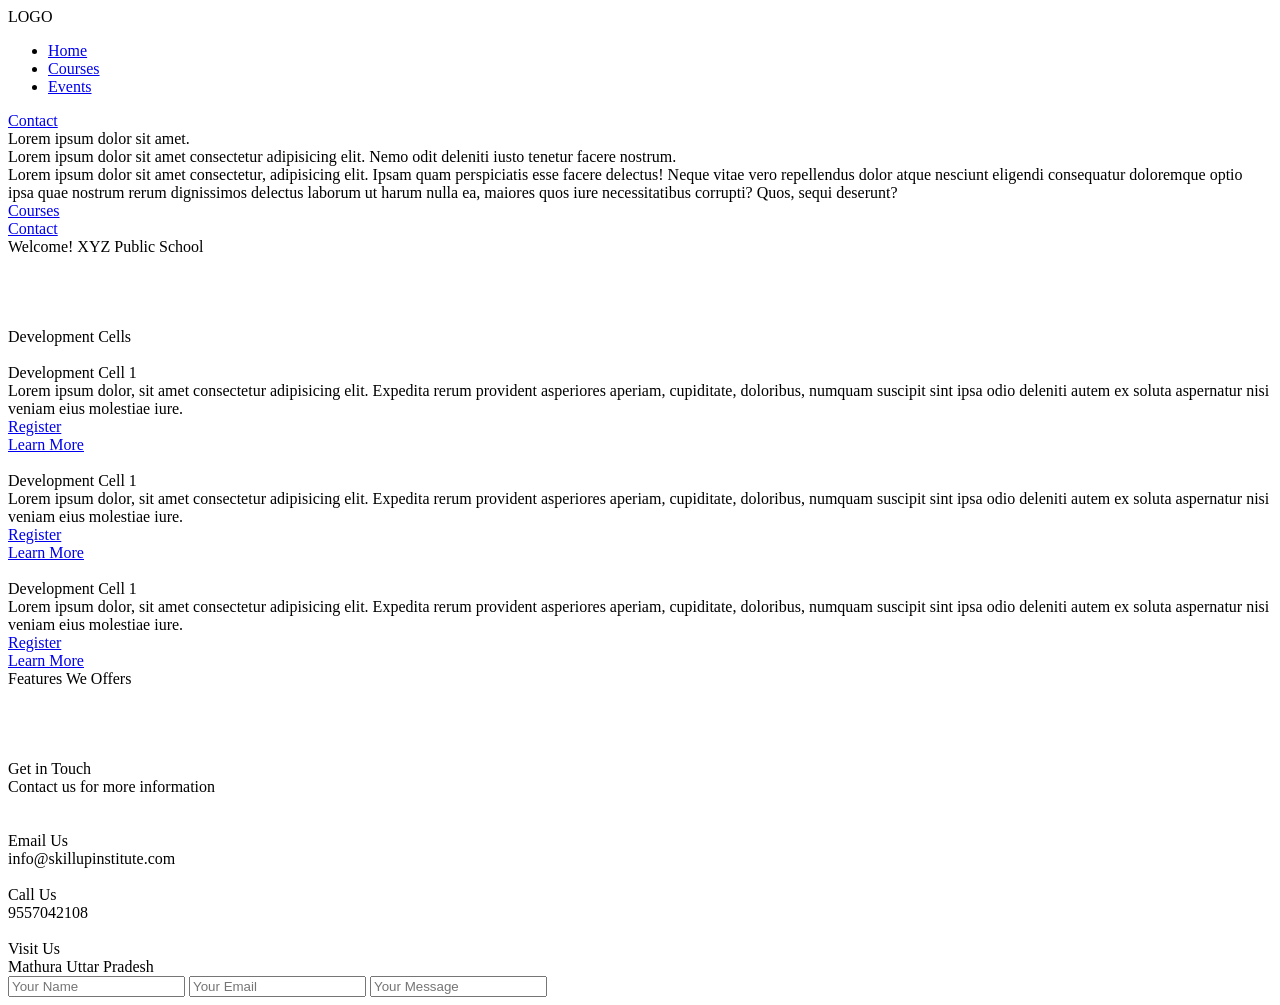
==== index.html @ f972e909 "link css" ====
<!DOCTYPE html>
<html lang="en">

<head>
    <meta charset="UTF-8">
    <meta name="viewport" content="width=device-width, initial-scale=1.0">
    <title>Development Cell Project</title>
    <link rel="stylesheet" href="style.css">
</head>

<body>
    <div class="container">

        <!-- NAVBAR -->
        <nav class="navbar">
            <div class="logo">LOGO</div>
            <div class="menu">
                <ul>
                    <li><a href="#">Home</a></li>
                    <li><a href="#">Courses</a></li>
                    <li><a href="#">Events</a></li>
                </ul>
            </div>
            <div class="contact-button"><a href="#">Contact</a></div>
        </nav>

        <!-- PROJECT-INTRODUCTION -->
        <section class="project-introduction">
            <div class="project-heading-1">Lorem ipsum dolor sit amet.</div>
            <div class="project-heading-2">Lorem ipsum dolor sit amet consectetur adipisicing elit. Nemo odit deleniti
                iusto tenetur facere nostrum.</div>
            <div class="project-description">Lorem ipsum dolor sit amet consectetur, adipisicing elit. Ipsam quam
                perspiciatis esse facere delectus! Neque vitae vero repellendus dolor atque nesciunt eligendi
                consequatur doloremque optio ipsa quae nostrum rerum dignissimos delectus laborum ut harum nulla ea,
                maiores quos iure necessitatibus corrupti? Quos, sequi deserunt?</div>
            <div class="project-buttons">
                <div class="view-courses"><a href="#">Courses</a></div>
                <div class="contact-button"><a href="#">Contact</a></div>
            </div>
        </section>

        <!-- INSTITUTION DASHBOARD -->
        <section class="institution-dashboard">
            <div class="dashboard-heading">Welcome! XYZ Public School</div>
            <div class="dashboard-content">
                <div class="dashboard-item"><a href="#"><img src="total students.png" alt=""></a></div>
                <div class="dashboard-item"><a href="#"><img src="events-logo.png" alt=""></a></div>
                <div class="dashboard-item"><a href="#"><img src="active courses.png" alt=""></a></div>
                <div class="dashboard-item"><a href="#"><img src="total mentor.png" alt=""></a></div>
            </div>
        </section>

        <!-- DEVELOPMENT CELL -->
        <section class="development-cell">
            <div class="cell-heading">Development Cells</div>
            <div class="cell">
                <div class="cell-content">
                    <div class="cell-image"><img src="hero_section_img.png" alt=""></div>
                    <div class="cell-name">Development Cell 1</div>
                    <div class="cell-description">Lorem ipsum dolor, sit amet consectetur adipisicing elit. Expedita
                        rerum
                        provident asperiores aperiam, cupiditate, doloribus, numquam suscipit sint ipsa odio deleniti
                        autem
                        ex soluta aspernatur nisi veniam eius molestiae iure.</div>
                    <div class="cell-button">
                        <div class="register-button"><a href="#">Register</a></div>
                        <div class="learn-more-button"><a href="#">Learn More</a></div>
                    </div>
                </div>

                <div class="cell-content">
                    <div class="cell-image"><img src="hero_section_img.png" alt=""></div>
                    <div class="cell-name">Development Cell 1</div>
                    <div class="cell-description">Lorem ipsum dolor, sit amet consectetur adipisicing elit. Expedita
                        rerum
                        provident asperiores aperiam, cupiditate, doloribus, numquam suscipit sint ipsa odio deleniti
                        autem
                        ex soluta aspernatur nisi veniam eius molestiae iure.</div>
                    <div class="cell-button">
                        <div class="register-button"><a href="#">Register</a></div>
                        <div class="learn-more-button"><a href="#">Learn More</a></div>
                    </div>
                </div>

                <div class="cell-content">
                    <div class="cell-image"><img src="hero_section_img.png" alt=""></div>
                    <div class="cell-name">Development Cell 1</div>
                    <div class="cell-description">Lorem ipsum dolor, sit amet consectetur adipisicing elit. Expedita
                        rerum
                        provident asperiores aperiam, cupiditate, doloribus, numquam suscipit sint ipsa odio deleniti
                        autem
                        ex soluta aspernatur nisi veniam eius molestiae iure.</div>
                    <div class="cell-button">
                        <div class="register-button"><a href="#">Register</a></div>
                        <div class="learn-more-button"><a href="#">Learn More</a></div>
                    </div>
                </div>
            </div>
        </section>

        <!-- FEATURES WE OFFERED -->
        <section class="feature-offered">
            <div class="feature-heading">Features We Offers</div>
            <div class="features">
                <div class="feature-content"><img src="total students.png" alt=""></div>
                <div class="feature-content"><img src="events-logo.png" alt=""></div>
                <div class="feature-content"><img src="total mentor.png" alt=""></div>
                <div class="feature-content"><img src="active courses.png" alt=""></div>
            </div>
        </section>

        <!-- CONTACT -->
        <section class="contact-us">
            <div class="contact-heading">Get in Touch</div>
            <div class="contact-subheading">Contact us for more information</div>
            <div class="contact-content">
                <div class="contact-image"><img src="contact-image.png" alt=""></div>
                <div class="contact-info">
                    <div class="contact-list">
                        <div class="contact-list-image"><img src="email-logo.png" alt=""></div>
                        <div class="contact-list-items">
                            <div class="item1">Email Us</div>
                            <div class="item2">info@skillupinstitute.com</div>
                        </div>
                    </div>

                    <div class="contact-list">
                        <div class="contact-list-image"><img src="phone-logo.png" alt=""></div>
                        <div class="contact-list-items">
                            <div class="item1">Call Us</div>
                            <div class="item2">9557042108</div>
                        </div>
                    </div>

                    <div class="contact-list">
                        <div class="contact-list-image"><img src="location-logo.png" alt=""></div>
                        <div class="contact-list-items">
                            <div class="item1">Visit Us</div>
                            <div class="item2">Mathura Uttar Pradesh</div>
                        </div>
                    </div>

                    <div class="contact-form">
                        <input class="form" type="text" name="Name" id="name" placeholder="Your Name">
                        <input class="form" type="email" name="email" id="email" placeholder="Your Email">
                        <input class="form" type="textbox" name="textbox" id="textbox" placeholder="Your Message">
                    </div>
                </div>
            </div>
        </section>
    </div>
</body>

</html>
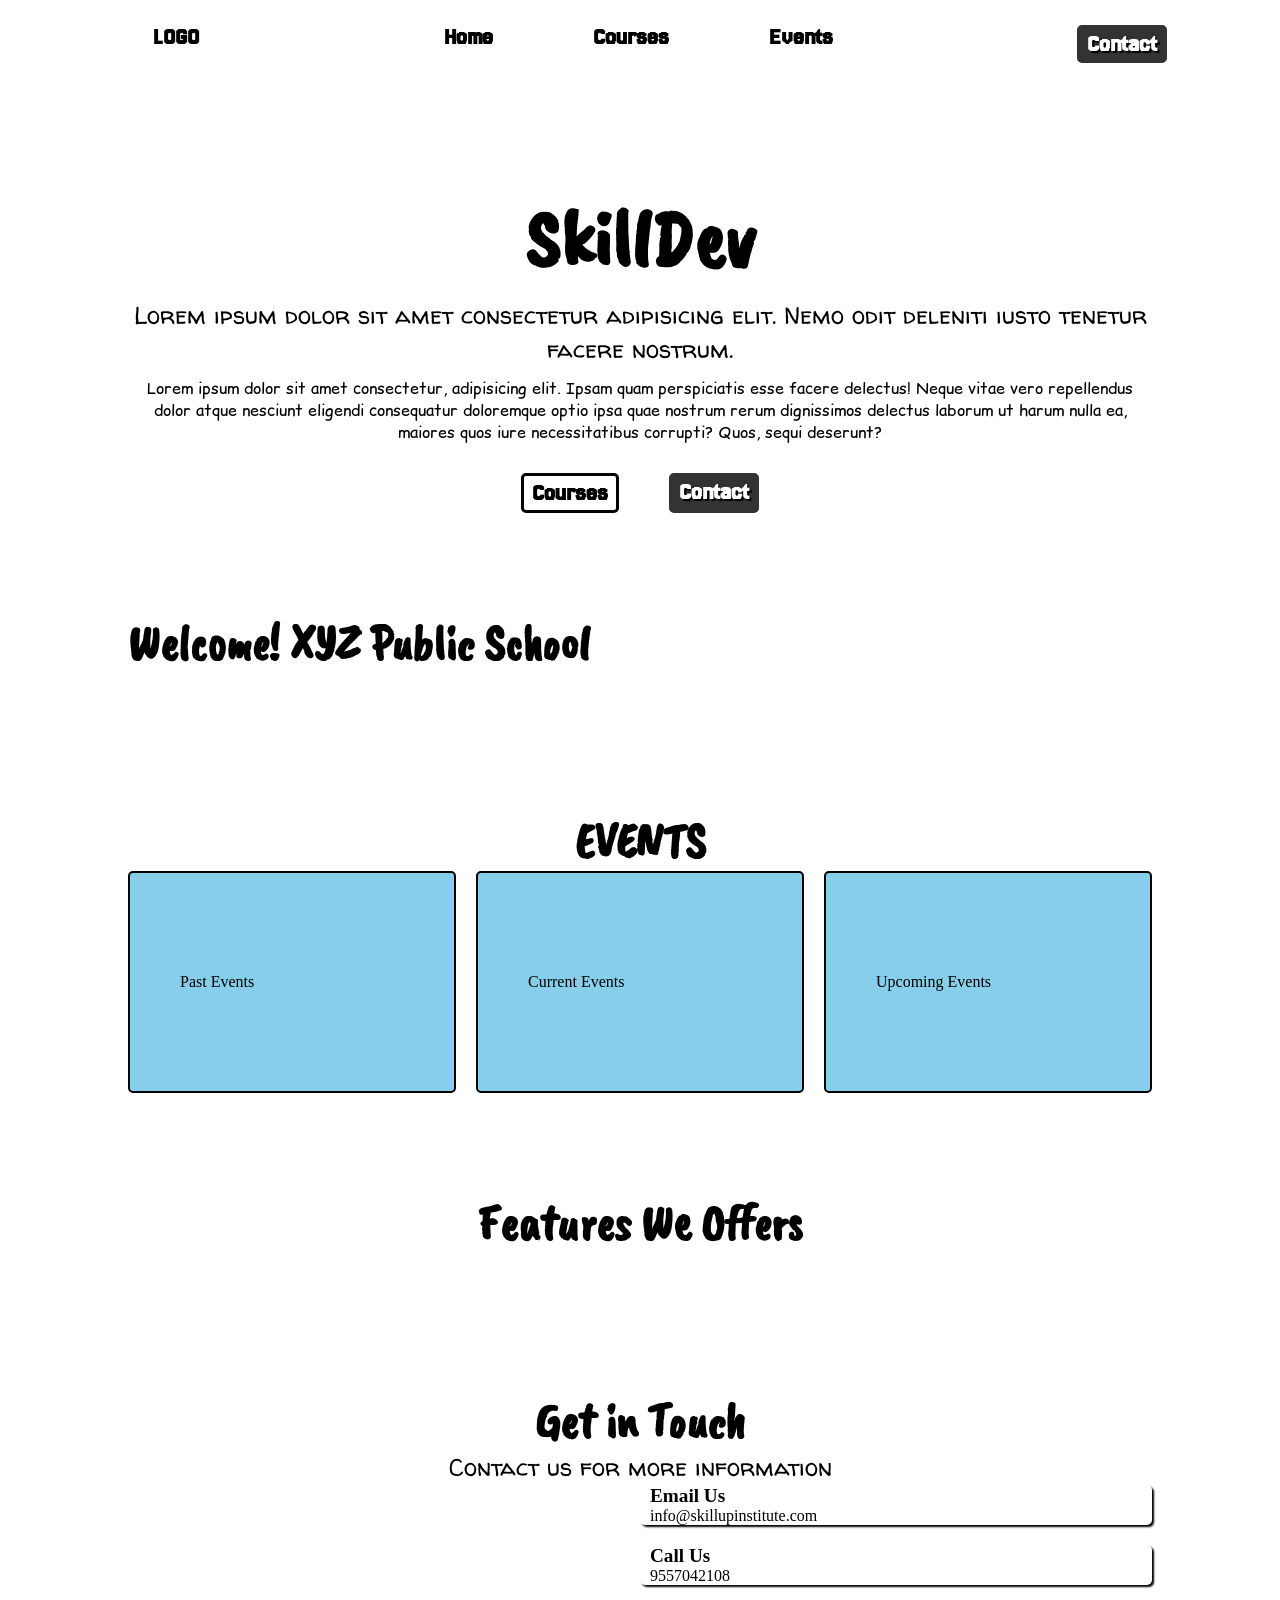
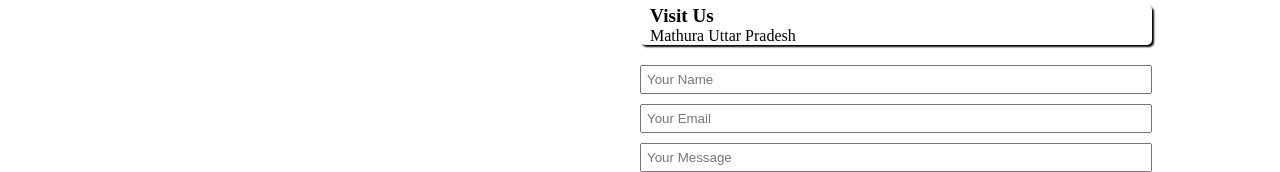
==== commit 5a4f0f86: "add some graphics" ====
--- a/index.html
+++ b/index.html
@@ -16,17 +16,17 @@
             <div class="logo">LOGO</div>
             <div class="menu">
                 <ul>
-                    <li><a href="#">Home</a></li>
-                    <li><a href="#">Courses</a></li>
-                    <li><a href="#">Events</a></li>
+                    <li><a href="#home">Home</a></li>
+                    <li><a href="#courses">Courses</a></li>
+                    <li><a href="#events">Events</a></li>
                 </ul>
             </div>
-            <div class="contact-button"><a href="#">Contact</a></div>
+            <div class="contact-button"><a href="#contact">Contact</a></div>
         </nav>
 
         <!-- PROJECT-INTRODUCTION -->
-        <section class="project-introduction">
-            <div class="project-heading-1">Lorem ipsum dolor sit amet.</div>
+        <section id="home" class="project-introduction">
+            <div class="project-heading-1">SkillDev</div>
             <div class="project-heading-2">Lorem ipsum dolor sit amet consectetur adipisicing elit. Nemo odit deleniti
                 iusto tenetur facere nostrum.</div>
             <div class="project-description">Lorem ipsum dolor sit amet consectetur, adipisicing elit. Ipsam quam
@@ -34,8 +34,8 @@
                 consequatur doloremque optio ipsa quae nostrum rerum dignissimos delectus laborum ut harum nulla ea,
                 maiores quos iure necessitatibus corrupti? Quos, sequi deserunt?</div>
             <div class="project-buttons">
-                <div class="view-courses"><a href="#">Courses</a></div>
-                <div class="contact-button"><a href="#">Contact</a></div>
+                <div class="view-courses"><a href="#courses">Courses</a></div>
+                <div class="contact-button"><a href="#contact">Contact</a></div>
             </div>
         </section>
 
@@ -45,13 +45,13 @@
             <div class="dashboard-content">
                 <div class="dashboard-item"><a href="#"><img src="total students.png" alt=""></a></div>
                 <div class="dashboard-item"><a href="#"><img src="events-logo.png" alt=""></a></div>
-                <div class="dashboard-item"><a href="#"><img src="active courses.png" alt=""></a></div>
+                <div class="dashboard-item active-courses"><img src="active courses.png" alt=""></div>
                 <div class="dashboard-item"><a href="#"><img src="total mentor.png" alt=""></a></div>
             </div>
         </section>
 
         <!-- DEVELOPMENT CELL -->
-        <section class="development-cell">
+        <section id="courses" class="development-cell">
             <div class="cell-heading">Development Cells</div>
             <div class="cell">
                 <div class="cell-content">
@@ -98,6 +98,16 @@
             </div>
         </section>
 
+        <!-- EVENTS -->
+        <section class="events-information">
+            <div class="events-heading">EVENTS</div>
+            <div class="event-grid">
+                <div class="event-info">Past Events</div>
+                <div class="event-info">Current Events</div>
+                <div class="event-info">Upcoming Events</div>
+            </div>
+        </section>
+
         <!-- FEATURES WE OFFERED -->
         <section class="feature-offered">
             <div class="feature-heading">Features We Offers</div>
@@ -110,7 +120,7 @@
         </section>
 
         <!-- CONTACT -->
-        <section class="contact-us">
+        <section id="contact" class="contact-us">
             <div class="contact-heading">Get in Touch</div>
             <div class="contact-subheading">Contact us for more information</div>
             <div class="contact-content">
--- a/style.css
+++ b/style.css
@@ -0,0 +1,430 @@
+@import url('https://fonts.googleapis.com/css2?family=Caveat+Brush&family=Comic+Relief:wght@400;700&family=Jersey+25&family=Walter+Turncoat&display=swap');
+
+* {
+    margin: 0;
+    padding: 0;
+    box-sizing: border-box;
+    overflow: wrap;
+    scroll-behavior: smooth;
+}
+
+.container {
+    display: flex;
+    flex-direction: column;
+    gap: 100px;
+    width: 80vw;
+    margin: auto;
+}
+
+/* NAVBAR */
+.navbar {
+    font-family: "Jersey 25", sans-serif;
+    font-weight: bolder;
+    font-style: normal;
+    font-size: 1.5em;
+    width: 100%;
+    padding: 5px;
+    display: flex;
+    justify-content: space-between;
+    margin: 20px;
+}
+
+.navbar a {
+    color: black;
+    text-decoration: none;
+}
+
+.menu ul {
+    display: flex;
+    gap: 100px;
+}
+
+.menu ul li {
+    list-style: none;
+    transition: all 0.3s ease-in;
+}
+
+.menu ul li:hover {
+    transform: scale(1.1);
+}
+
+.contact-button {
+    border: 2px solid #333332;
+    background-color: #333332;
+    padding: 5px 8px;
+    border-radius: 5px;
+    transition: all 0.3s ease-in;
+}
+
+.contact-button:hover {
+    transform: scale(0.9);
+}
+
+.contact-button a {
+    color: white;
+    text-shadow: 2px 2px 1px black;
+}
+
+/* PROJECT-INTRODUCTION */
+.project-introduction {
+    background-image: url("hero-section-logo.jpg");
+    background-position: center;
+    background-repeat: no-repeat;
+    display: flex;
+    width: 100%;
+    height: 100%;
+    flex-direction: column;
+    justify-content: center;
+    align-items: center;
+    gap: 10px;
+}
+
+.project-heading-1 {
+    font-family: "Caveat Brush", cursive;
+    font-weight: bolder;
+    font-style: normal;
+    font-size: 5em;
+    text-align: center;
+}
+
+.project-heading-2 {
+    font-family: "Walter Turncoat", cursive;
+    font-weight: 400;
+    font-style: normal;
+    font-size: 1.5em;
+    text-align: center;
+}
+
+.project-description {
+    font-family: "Comic Relief", system-ui;
+    font-weight: 400;
+    font-style: normal;
+    text-align: center;
+}
+
+.project-buttons {
+    font-family: "Jersey 25", sans-serif;
+    font-weight: bolder;
+    font-style: normal;
+    font-size: 1.5em;
+    display: flex;
+    gap: 50px;
+    margin-top: 20px;
+}
+
+.project-buttons a {
+    text-decoration: none;
+}
+
+.view-courses {
+    border: 3px solid black;
+    padding: 5px 8px;
+    border-radius: 5px;
+    transition: all 0.3s ease-in;
+}
+
+.view-courses a {
+    color: black;
+    background-color: white;
+
+}
+
+.view-courses:hover {
+    transform: scale(0.9);
+}
+
+/* INSTITUTION-DASHBOARD */
+.institution-dashboard {
+    width: 100%;
+    height: 100%;
+    display: flex;
+    justify-content: center;
+    flex-direction: column;
+    gap: 20px;
+}
+
+.dashboard-heading {
+    font-family: "Caveat Brush", cursive;
+    font-weight: bolder;
+    font-style: normal;
+    font-size: 3em;
+}
+
+.dashboard-content {
+    display: grid;
+    grid-template-columns: repeat(4, 1fr);
+    text-align: center;
+    justify-content: space-around;
+}
+
+.dashboard-item img {
+    width: 200px;
+    transition: all 0.3s ease-in;
+}
+
+.dashboard-item img:hover {
+    transform: scale(1.1);
+}
+
+
+
+/* DEVELOPMENT CELL */
+.development-cell {
+    width: 100%;
+    height: 100%;
+    display: flex;
+    display: none;
+    flex-direction: column;
+    gap: 20px;
+    justify-content: center;
+}
+
+.active-course img:hover {
+    .development-cell {
+        display: flex;
+    }
+}
+
+.cell-heading {
+    font-family: "Caveat Brush", cursive;
+    font-weight: bolder;
+    font-style: normal;
+    font-size: 3em;
+    text-align: center;
+}
+
+.cell {
+    display: grid;
+    grid-template-columns: repeat(3, 1fr);
+    place-items: center;
+    gap: 10px;
+
+}
+
+.cell-content {
+    display: flex;
+    flex-direction: column;
+    text-align: center;
+    width: 300px;
+    height: 500px;
+    box-shadow: 2px 2px 1px black;
+    border-radius: 5px;
+    gap: 15px;
+}
+
+.cell-image {
+    width: 300px;
+    overflow: hidden;
+}
+
+.cell-image img {
+    width: 100%;
+    transition: all 0.3s ease;
+}
+
+.cell-image img:hover {
+    transform: scale(1.1);
+}
+
+.cell-name {
+    font-family: "Jersey 25", sans-serif;
+    font-weight: bolder;
+    font-style: normal;
+    font-size: 1.5em;
+    transition: all 0.3s ease-in;
+}
+
+.cell-name:hover {
+    transform: scale(1.1);
+}
+
+.cell-description {
+    font-family: "Comic Relief", system-ui;
+    font-weight: 400;
+    font-style: normal;
+    text-align: justify;
+    padding: 10px;
+}
+
+.cell-button {
+    justify-content: center;
+    font-family: "Jersey 25", sans-serif;
+    font-weight: bolder;
+    font-style: normal;
+    font-size: 1.2em;
+    display: flex;
+    gap: 50px;
+}
+
+.register-button {
+    border: 3px solid black;
+    padding: 5px 8px;
+    border-radius: 5px;
+    transition: all 0.3s ease-in;
+}
+
+.register-button:hover {
+    transform: scale(0.9);
+}
+
+.cell-button a {
+    text-decoration: none;
+    color: black;
+}
+
+.learn-more-button {
+    border: 2px solid #333332;
+    background-color: #333332;
+    padding: 5px 8px;
+    border-radius: 5px;
+    transition: all 0.3s ease-in;
+}
+
+.learn-more-button:hover {
+    transform: scale(0.9);
+}
+
+.learn-more-button a {
+    color: white;
+    text-shadow: 2px 2px 1px black;
+}
+
+/* EVENTS SECTION */
+.events-information {
+    display: flex;
+    flex-direction: column;
+    justify-content: center;
+}
+
+.events-heading {
+    font-family: "Caveat Brush", cursive;
+    font-weight: bolder;
+    font-style: normal;
+    font-size: 3em;
+    text-align: center;
+}
+
+.event-grid {
+    display: grid;
+    grid-template-columns: repeat(3, 1fr);
+    justify-content: space-around;
+    align-items: center;
+    gap: 20px;
+}
+
+.event-info {
+    border: 2px solid black;
+    border-radius: 5px;
+    background-color: skyblue;
+    padding: 100px 50px;
+
+}
+
+/* FEATURED OFFERED */
+.feature-offered {
+    width: 100%;
+    height: 100%;
+    display: flex;
+    justify-content: center;
+    flex-direction: column;
+    gap: 20px;
+}
+
+.features {
+    display: grid;
+    grid-template-columns: repeat(4, 1fr);
+    text-align: center;
+    justify-content: space-around;
+}
+
+.feature-heading {
+    font-family: "Caveat Brush", cursive;
+    font-weight: bolder;
+    font-style: normal;
+    font-size: 3em;
+    text-align: center;
+
+}
+
+.feature-content img {
+    width: 200px;
+    transition: all 0.3s ease-in;
+}
+
+.feature-content img:hover {
+    transform: scale(1.1);
+}
+
+/* CONTACT */
+.contact-us {
+    display: flex;
+    flex-direction: column;
+    width: 100%;
+    height: 100%;
+    justify-content: center;
+    align-items: center;
+}
+
+.contact-heading {
+    font-family: "Caveat Brush", cursive;
+    font-weight: bolder;
+    font-style: normal;
+    font-size: 3em;
+    text-align: center;
+}
+
+.contact-subheading {
+    font-family: "Walter Turncoat", cursive;
+    font-weight: 400;
+    font-style: normal;
+    font-size: 1.5em;
+    text-align: center;
+}
+
+.contact-content {
+    display: grid;
+    width: 100%;
+    grid-template-columns: repeat(2, 1fr);
+}
+
+.contact-info {
+    display: flex;
+    flex-direction: column;
+    gap: 20px;
+}
+
+.contact-image img {
+    width: 100%;
+}
+
+.contact-list {
+    display: flex;
+    align-items: center;
+    gap: 10px;
+    border-radius: 5px;
+    box-shadow: 2px 2px 2px black;
+    transition: all 0.3s ease-in;
+}
+
+.contact-list:hover {
+    transform: scale(1.1);
+}
+
+.contact-list-image img {
+    width: 50px;
+}
+
+.item1 {
+    font-size: 1.2em;
+    font-weight: bold;
+}
+
+.contact-form {
+    display: flex;
+    flex-direction: column;
+    gap: 10px;
+}
+
+.form {
+    padding: 5px;
+}
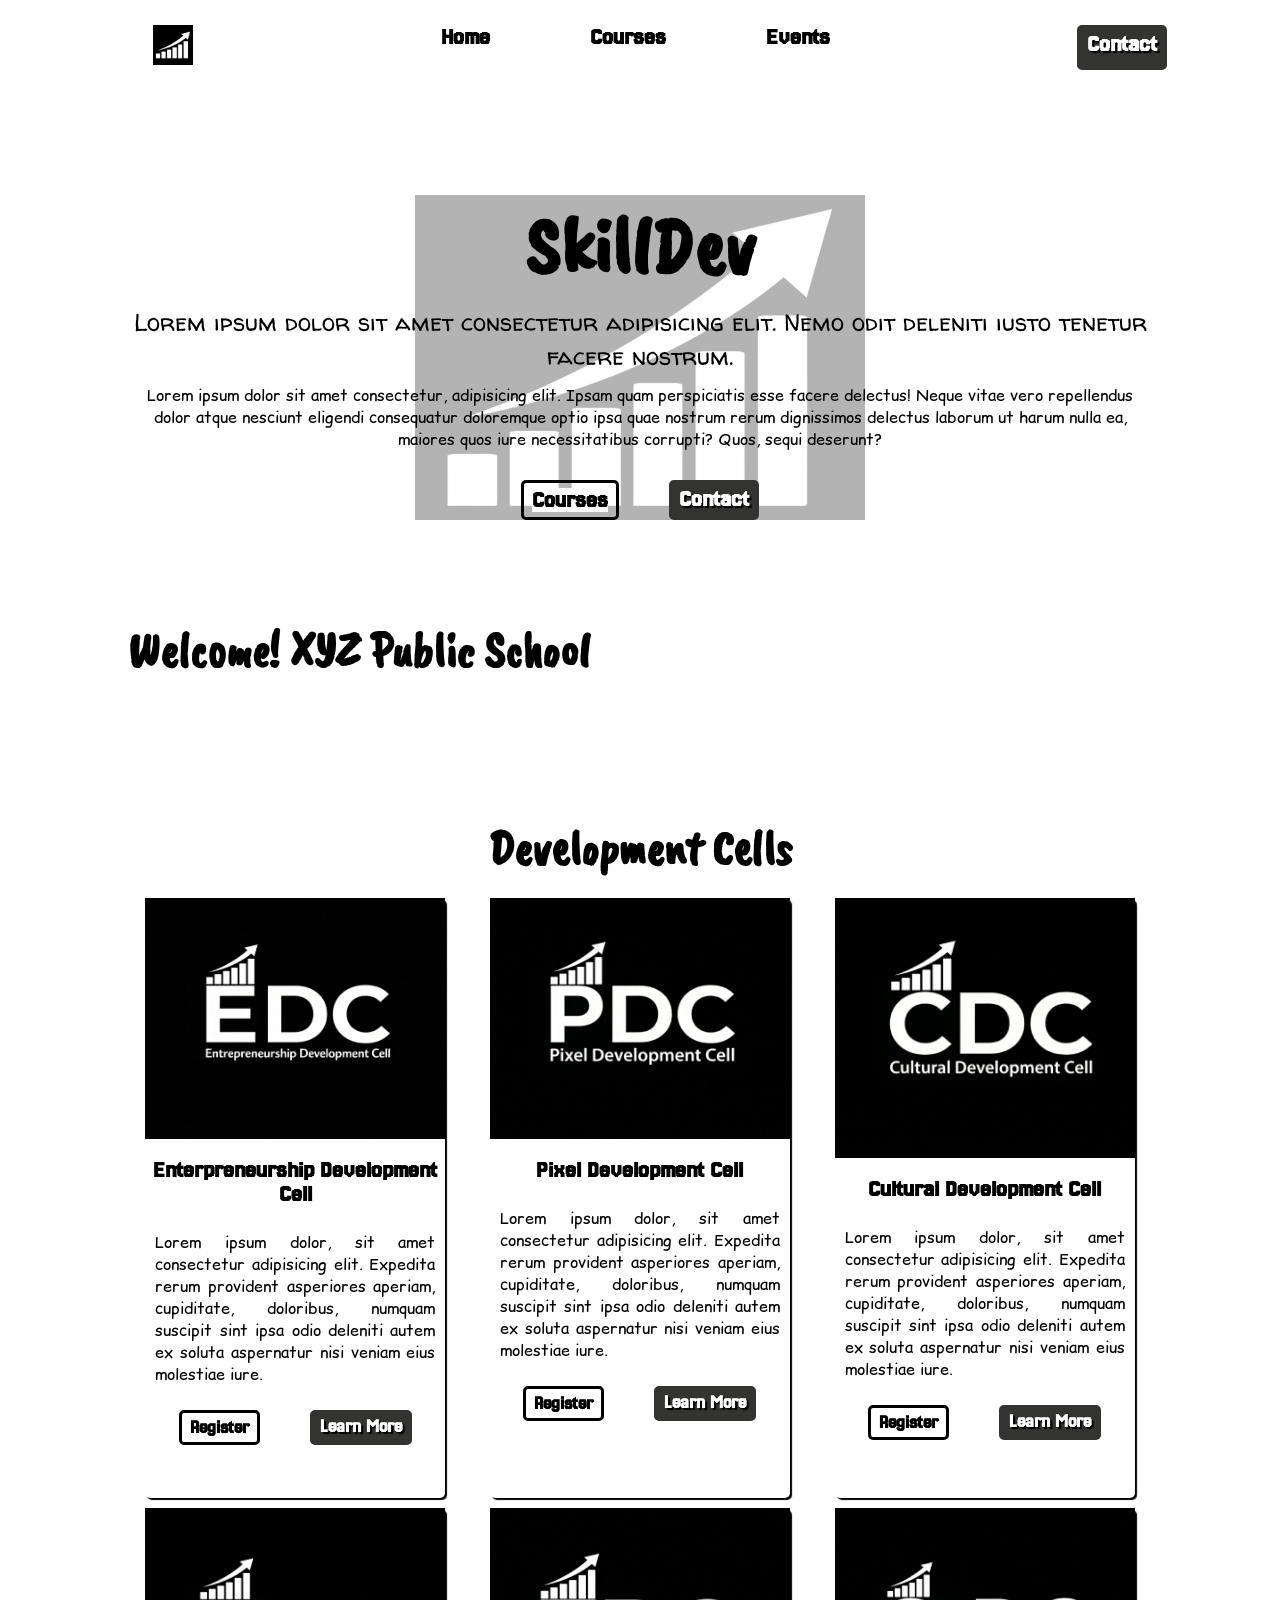
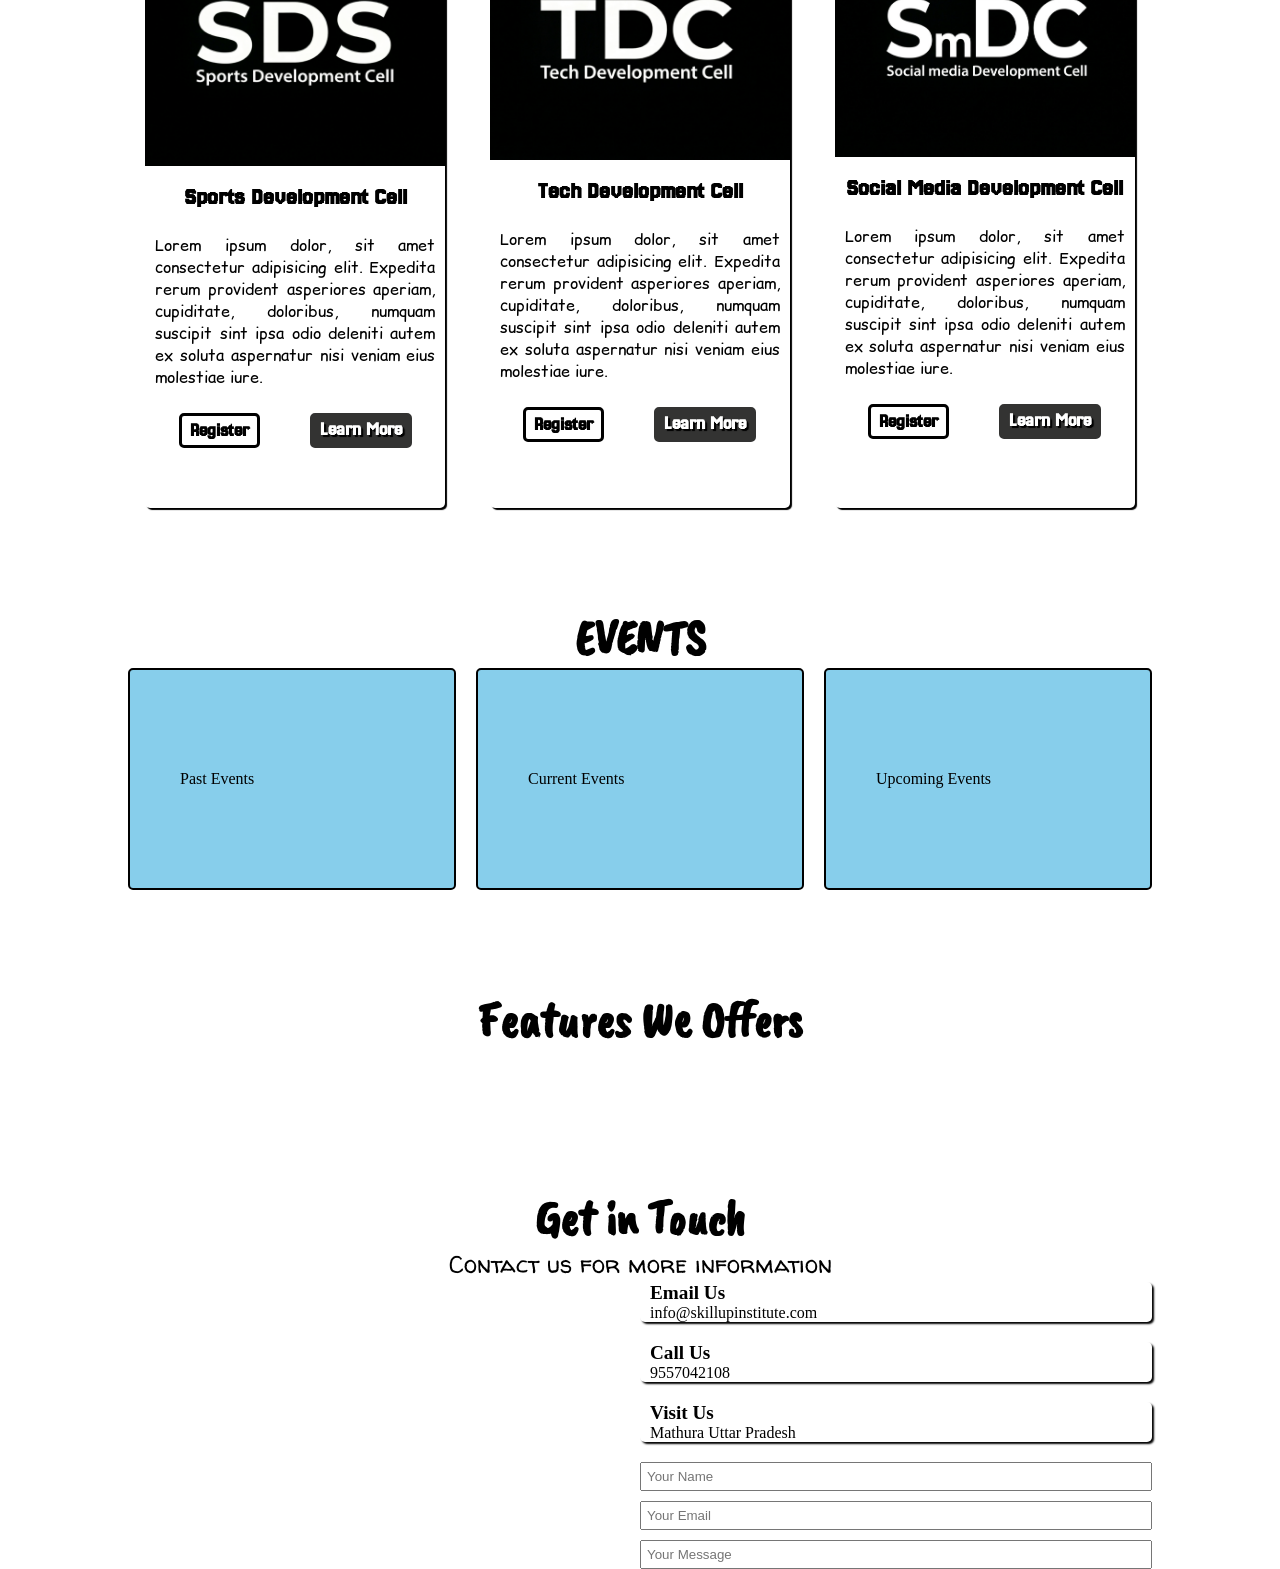
==== commit 3d1da09a: "make logo change" ====
--- a/index.html
+++ b/index.html
@@ -13,7 +13,8 @@
 
         <!-- NAVBAR -->
         <nav class="navbar">
-            <div class="logo">LOGO</div>
+            <div class="logo"><img src="LOGO.jpg.jpeg" alt="">
+            </div>
             <div class="menu">
                 <ul>
                     <li><a href="#home">Home</a></li>
@@ -44,8 +45,9 @@
             <div class="dashboard-heading">Welcome! XYZ Public School</div>
             <div class="dashboard-content">
                 <div class="dashboard-item"><a href="#"><img src="total students.png" alt=""></a></div>
-                <div class="dashboard-item"><a href="#"><img src="events-logo.png" alt=""></a></div>
-                <div class="dashboard-item active-courses"><img src="active courses.png" alt=""></div>
+                <div class="dashboard-item"><a href="#events"><img src="events-logo.png" alt=""></a></div>
+                <div class="dashboard-item active-courses"><a href="#courses"><img src="active courses.png" alt=""></a>
+                </div>
                 <div class="dashboard-item"><a href="#"><img src="total mentor.png" alt=""></a></div>
             </div>
         </section>
@@ -55,36 +57,78 @@
             <div class="cell-heading">Development Cells</div>
             <div class="cell">
                 <div class="cell-content">
-                    <div class="cell-image"><img src="hero_section_img.png" alt=""></div>
-                    <div class="cell-name">Development Cell 1</div>
-                    <div class="cell-description">Lorem ipsum dolor, sit amet consectetur adipisicing elit. Expedita
-                        rerum
-                        provident asperiores aperiam, cupiditate, doloribus, numquam suscipit sint ipsa odio deleniti
-                        autem
-                        ex soluta aspernatur nisi veniam eius molestiae iure.</div>
-                    <div class="cell-button">
-                        <div class="register-button"><a href="#">Register</a></div>
-                        <div class="learn-more-button"><a href="#">Learn More</a></div>
-                    </div>
-                </div>
-
-                <div class="cell-content">
-                    <div class="cell-image"><img src="hero_section_img.png" alt=""></div>
-                    <div class="cell-name">Development Cell 1</div>
-                    <div class="cell-description">Lorem ipsum dolor, sit amet consectetur adipisicing elit. Expedita
-                        rerum
-                        provident asperiores aperiam, cupiditate, doloribus, numquam suscipit sint ipsa odio deleniti
-                        autem
-                        ex soluta aspernatur nisi veniam eius molestiae iure.</div>
-                    <div class="cell-button">
-                        <div class="register-button"><a href="#">Register</a></div>
-                        <div class="learn-more-button"><a href="#">Learn More</a></div>
-                    </div>
-                </div>
-
-                <div class="cell-content">
-                    <div class="cell-image"><img src="hero_section_img.png" alt=""></div>
-                    <div class="cell-name">Development Cell 1</div>
+                    <div class="cell-image"><img src="Enterpreneurship DC.jpg.jpeg" alt=""></div>
+                    <div class="cell-name">Enterpreneurship Development Cell</div>
+                    <div class="cell-description">Lorem ipsum dolor, sit amet consectetur adipisicing elit. Expedita
+                        rerum
+                        provident asperiores aperiam, cupiditate, doloribus, numquam suscipit sint ipsa odio deleniti
+                        autem
+                        ex soluta aspernatur nisi veniam eius molestiae iure.</div>
+                    <div class="cell-button">
+                        <div class="register-button"><a href="#">Register</a></div>
+                        <div class="learn-more-button"><a href="#">Learn More</a></div>
+                    </div>
+                </div>
+
+                <div class="cell-content">
+                    <div class="cell-image"><img src="PixelDC.jpg.jpeg" alt=""></div>
+                    <div class="cell-name">Pixel Development Cell</div>
+                    <div class="cell-description">Lorem ipsum dolor, sit amet consectetur adipisicing elit. Expedita
+                        rerum
+                        provident asperiores aperiam, cupiditate, doloribus, numquam suscipit sint ipsa odio deleniti
+                        autem
+                        ex soluta aspernatur nisi veniam eius molestiae iure.</div>
+                    <div class="cell-button">
+                        <div class="register-button"><a href="#">Register</a></div>
+                        <div class="learn-more-button"><a href="#">Learn More</a></div>
+                    </div>
+                </div>
+
+                <div class="cell-content">
+                    <div class="cell-image"><img src="Cultural DC.jpg.jpeg" alt=""></div>
+                    <div class="cell-name">Cultural Development Cell</div>
+                    <div class="cell-description">Lorem ipsum dolor, sit amet consectetur adipisicing elit. Expedita
+                        rerum
+                        provident asperiores aperiam, cupiditate, doloribus, numquam suscipit sint ipsa odio deleniti
+                        autem
+                        ex soluta aspernatur nisi veniam eius molestiae iure.</div>
+                    <div class="cell-button">
+                        <div class="register-button"><a href="#">Register</a></div>
+                        <div class="learn-more-button"><a href="#">Learn More</a></div>
+                    </div>
+                </div>
+
+                <div class="cell-content">
+                    <div class="cell-image"><img src="Sports DC.jpg.jpeg" alt=""></div>
+                    <div class="cell-name">Sports Development Cell</div>
+                    <div class="cell-description">Lorem ipsum dolor, sit amet consectetur adipisicing elit. Expedita
+                        rerum
+                        provident asperiores aperiam, cupiditate, doloribus, numquam suscipit sint ipsa odio deleniti
+                        autem
+                        ex soluta aspernatur nisi veniam eius molestiae iure.</div>
+                    <div class="cell-button">
+                        <div class="register-button"><a href="#">Register</a></div>
+                        <div class="learn-more-button"><a href="#">Learn More</a></div>
+                    </div>
+                </div>
+
+                <div class="cell-content">
+                    <div class="cell-image"><img src="TechDC.jpg.jpeg" alt=""></div>
+                    <div class="cell-name">Tech Development Cell</div>
+                    <div class="cell-description">Lorem ipsum dolor, sit amet consectetur adipisicing elit. Expedita
+                        rerum
+                        provident asperiores aperiam, cupiditate, doloribus, numquam suscipit sint ipsa odio deleniti
+                        autem
+                        ex soluta aspernatur nisi veniam eius molestiae iure.</div>
+                    <div class="cell-button">
+                        <div class="register-button"><a href="#">Register</a></div>
+                        <div class="learn-more-button"><a href="#">Learn More</a></div>
+                    </div>
+                </div>
+
+                <div class="cell-content">
+                    <div class="cell-image"><img src="Social media DC.jpg.jpeg" alt=""></div>
+                    <div class="cell-name">Social Media Development Cell</div>
                     <div class="cell-description">Lorem ipsum dolor, sit amet consectetur adipisicing elit. Expedita
                         rerum
                         provident asperiores aperiam, cupiditate, doloribus, numquam suscipit sint ipsa odio deleniti
@@ -99,7 +143,7 @@
         </section>
 
         <!-- EVENTS -->
-        <section class="events-information">
+        <section class="events-information" id="events">
             <div class="events-heading">EVENTS</div>
             <div class="event-grid">
                 <div class="event-info">Past Events</div>
--- a/style.css
+++ b/style.css
@@ -29,6 +29,10 @@
     margin: 20px;
 }
 
+.logo img {
+    height: 40px;
+}
+
 .navbar a {
     color: black;
     text-decoration: none;
@@ -67,9 +71,13 @@
 
 /* PROJECT-INTRODUCTION */
 .project-introduction {
-    background-image: url("hero-section-logo.jpg");
+    background:
+        linear-gradient(rgba(255, 255, 255, 0.7), rgba(255, 255, 255, 0.7)),
+        url("LOGO.jpg.jpeg");
     background-position: center;
     background-repeat: no-repeat;
+    background-size: 450px;
+
     display: flex;
     width: 100%;
     height: 100%;
@@ -173,16 +181,13 @@
     width: 100%;
     height: 100%;
     display: flex;
-    display: none;
     flex-direction: column;
     gap: 20px;
     justify-content: center;
 }
 
-.active-course img:hover {
-    .development-cell {
-        display: flex;
-    }
+.active-courses img:hover .development-cell {
+    width: 100%;
 }
 
 .cell-heading {
@@ -206,10 +211,11 @@
     flex-direction: column;
     text-align: center;
     width: 300px;
-    height: 500px;
+    height: 600px;
     box-shadow: 2px 2px 1px black;
     border-radius: 5px;
     gap: 15px;
+    padding-bottom: 50px;
 }
 
 .cell-image {
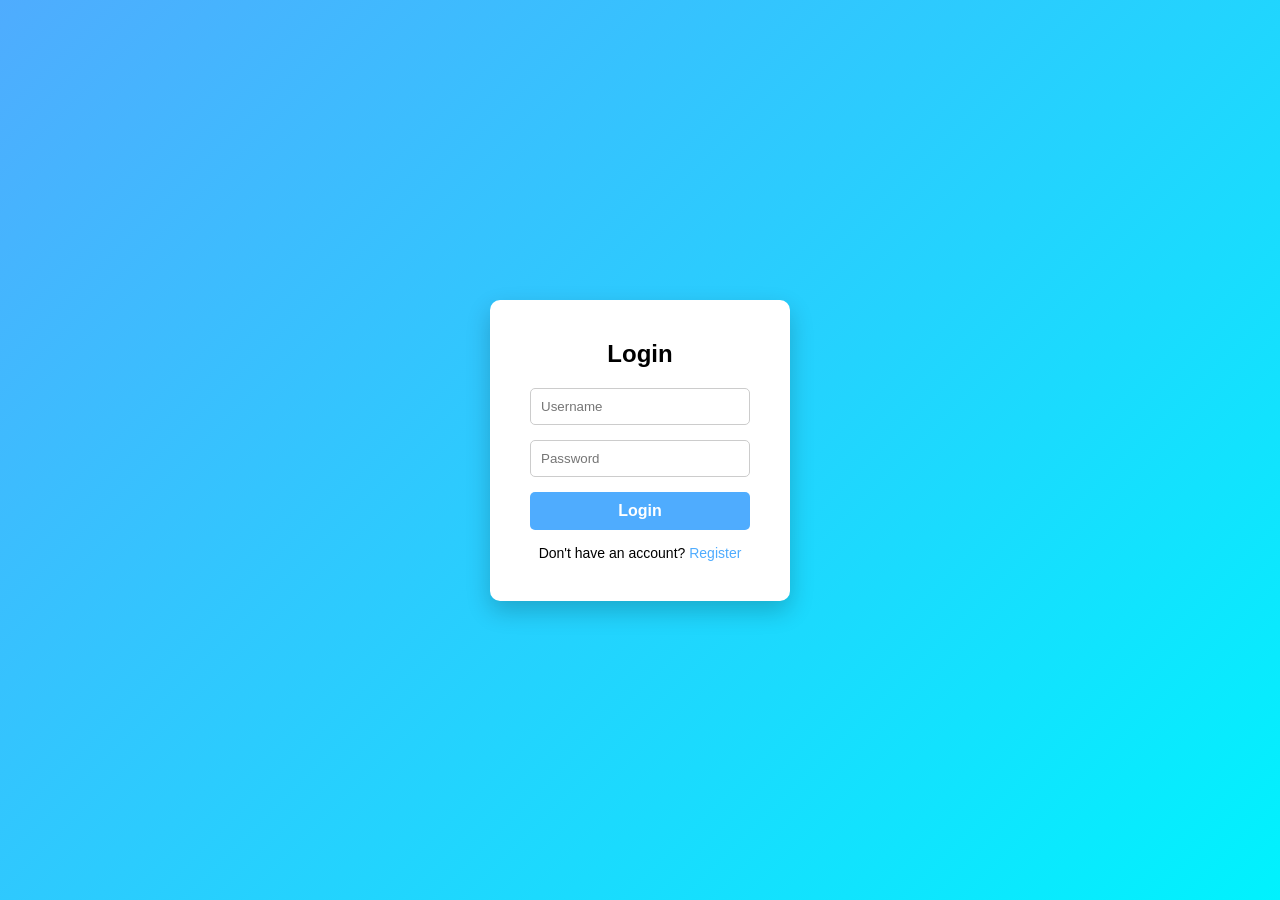
==== commit 88df5968: "login page added" ====
--- a/index.html
+++ b/index.html
@@ -3,206 +3,30 @@
 
 <head>
     <meta charset="UTF-8">
-    <meta name="viewport" content="width=device-width, initial-scale=1.0">
-    <title>Development Cell Project</title>
+    <title>Login Page</title>
     <link rel="stylesheet" href="style.css">
 </head>
 
 <body>
-    <div class="container">
 
-        <!-- NAVBAR -->
-        <nav class="navbar">
-            <div class="logo"><img src="LOGO.jpg.jpeg" alt="">
+    <div class="login-container">
+        <h2>Login</h2>
+
+        <form>
+            <div class="input-box">
+                <input type="text" placeholder="Username" required>
             </div>
-            <div class="menu">
-                <ul>
-                    <li><a href="#home">Home</a></li>
-                    <li><a href="#courses">Courses</a></li>
-                    <li><a href="#events">Events</a></li>
-                </ul>
+
+            <div class="input-box">
+                <input type="password" placeholder="Password" required>
             </div>
-            <div class="contact-button"><a href="#contact">Contact</a></div>
-        </nav>
 
-        <!-- PROJECT-INTRODUCTION -->
-        <section id="home" class="project-introduction">
-            <div class="project-heading-1">SkillDev</div>
-            <div class="project-heading-2">Lorem ipsum dolor sit amet consectetur adipisicing elit. Nemo odit deleniti
-                iusto tenetur facere nostrum.</div>
-            <div class="project-description">Lorem ipsum dolor sit amet consectetur, adipisicing elit. Ipsam quam
-                perspiciatis esse facere delectus! Neque vitae vero repellendus dolor atque nesciunt eligendi
-                consequatur doloremque optio ipsa quae nostrum rerum dignissimos delectus laborum ut harum nulla ea,
-                maiores quos iure necessitatibus corrupti? Quos, sequi deserunt?</div>
-            <div class="project-buttons">
-                <div class="view-courses"><a href="#courses">Courses</a></div>
-                <div class="contact-button"><a href="#contact">Contact</a></div>
-            </div>
-        </section>
+            <button type="submit" class="submit"><a href="landingpage.html">Login</a></button>
 
-        <!-- INSTITUTION DASHBOARD -->
-        <section class="institution-dashboard">
-            <div class="dashboard-heading">Welcome! XYZ Public School</div>
-            <div class="dashboard-content">
-                <div class="dashboard-item"><a href="#"><img src="total students.png" alt=""></a></div>
-                <div class="dashboard-item"><a href="#events"><img src="events-logo.png" alt=""></a></div>
-                <div class="dashboard-item active-courses"><a href="#courses"><img src="active courses.png" alt=""></a>
-                </div>
-                <div class="dashboard-item"><a href="#"><img src="total mentor.png" alt=""></a></div>
-            </div>
-        </section>
+            <p class="register">Don't have an account? <a href="#">Register</a></p>
+        </form>
+    </div>
 
-        <!-- DEVELOPMENT CELL -->
-        <section id="courses" class="development-cell">
-            <div class="cell-heading">Development Cells</div>
-            <div class="cell">
-                <div class="cell-content">
-                    <div class="cell-image"><img src="Enterpreneurship DC.jpg.jpeg" alt=""></div>
-                    <div class="cell-name">Enterpreneurship Development Cell</div>
-                    <div class="cell-description">Lorem ipsum dolor, sit amet consectetur adipisicing elit. Expedita
-                        rerum
-                        provident asperiores aperiam, cupiditate, doloribus, numquam suscipit sint ipsa odio deleniti
-                        autem
-                        ex soluta aspernatur nisi veniam eius molestiae iure.</div>
-                    <div class="cell-button">
-                        <div class="register-button"><a href="#">Register</a></div>
-                        <div class="learn-more-button"><a href="#">Learn More</a></div>
-                    </div>
-                </div>
-
-                <div class="cell-content">
-                    <div class="cell-image"><img src="PixelDC.jpg.jpeg" alt=""></div>
-                    <div class="cell-name">Pixel Development Cell</div>
-                    <div class="cell-description">Lorem ipsum dolor, sit amet consectetur adipisicing elit. Expedita
-                        rerum
-                        provident asperiores aperiam, cupiditate, doloribus, numquam suscipit sint ipsa odio deleniti
-                        autem
-                        ex soluta aspernatur nisi veniam eius molestiae iure.</div>
-                    <div class="cell-button">
-                        <div class="register-button"><a href="#">Register</a></div>
-                        <div class="learn-more-button"><a href="#">Learn More</a></div>
-                    </div>
-                </div>
-
-                <div class="cell-content">
-                    <div class="cell-image"><img src="Cultural DC.jpg.jpeg" alt=""></div>
-                    <div class="cell-name">Cultural Development Cell</div>
-                    <div class="cell-description">Lorem ipsum dolor, sit amet consectetur adipisicing elit. Expedita
-                        rerum
-                        provident asperiores aperiam, cupiditate, doloribus, numquam suscipit sint ipsa odio deleniti
-                        autem
-                        ex soluta aspernatur nisi veniam eius molestiae iure.</div>
-                    <div class="cell-button">
-                        <div class="register-button"><a href="#">Register</a></div>
-                        <div class="learn-more-button"><a href="#">Learn More</a></div>
-                    </div>
-                </div>
-
-                <div class="cell-content">
-                    <div class="cell-image"><img src="Sports DC.jpg.jpeg" alt=""></div>
-                    <div class="cell-name">Sports Development Cell</div>
-                    <div class="cell-description">Lorem ipsum dolor, sit amet consectetur adipisicing elit. Expedita
-                        rerum
-                        provident asperiores aperiam, cupiditate, doloribus, numquam suscipit sint ipsa odio deleniti
-                        autem
-                        ex soluta aspernatur nisi veniam eius molestiae iure.</div>
-                    <div class="cell-button">
-                        <div class="register-button"><a href="#">Register</a></div>
-                        <div class="learn-more-button"><a href="#">Learn More</a></div>
-                    </div>
-                </div>
-
-                <div class="cell-content">
-                    <div class="cell-image"><img src="TechDC.jpg.jpeg" alt=""></div>
-                    <div class="cell-name">Tech Development Cell</div>
-                    <div class="cell-description">Lorem ipsum dolor, sit amet consectetur adipisicing elit. Expedita
-                        rerum
-                        provident asperiores aperiam, cupiditate, doloribus, numquam suscipit sint ipsa odio deleniti
-                        autem
-                        ex soluta aspernatur nisi veniam eius molestiae iure.</div>
-                    <div class="cell-button">
-                        <div class="register-button"><a href="#">Register</a></div>
-                        <div class="learn-more-button"><a href="#">Learn More</a></div>
-                    </div>
-                </div>
-
-                <div class="cell-content">
-                    <div class="cell-image"><img src="Social media DC.jpg.jpeg" alt=""></div>
-                    <div class="cell-name">Social Media Development Cell</div>
-                    <div class="cell-description">Lorem ipsum dolor, sit amet consectetur adipisicing elit. Expedita
-                        rerum
-                        provident asperiores aperiam, cupiditate, doloribus, numquam suscipit sint ipsa odio deleniti
-                        autem
-                        ex soluta aspernatur nisi veniam eius molestiae iure.</div>
-                    <div class="cell-button">
-                        <div class="register-button"><a href="#">Register</a></div>
-                        <div class="learn-more-button"><a href="#">Learn More</a></div>
-                    </div>
-                </div>
-            </div>
-        </section>
-
-        <!-- EVENTS -->
-        <section class="events-information" id="events">
-            <div class="events-heading">EVENTS</div>
-            <div class="event-grid">
-                <div class="event-info">Past Events</div>
-                <div class="event-info">Current Events</div>
-                <div class="event-info">Upcoming Events</div>
-            </div>
-        </section>
-
-        <!-- FEATURES WE OFFERED -->
-        <section class="feature-offered">
-            <div class="feature-heading">Features We Offers</div>
-            <div class="features">
-                <div class="feature-content"><img src="total students.png" alt=""></div>
-                <div class="feature-content"><img src="events-logo.png" alt=""></div>
-                <div class="feature-content"><img src="total mentor.png" alt=""></div>
-                <div class="feature-content"><img src="active courses.png" alt=""></div>
-            </div>
-        </section>
-
-        <!-- CONTACT -->
-        <section id="contact" class="contact-us">
-            <div class="contact-heading">Get in Touch</div>
-            <div class="contact-subheading">Contact us for more information</div>
-            <div class="contact-content">
-                <div class="contact-image"><img src="contact-image.png" alt=""></div>
-                <div class="contact-info">
-                    <div class="contact-list">
-                        <div class="contact-list-image"><img src="email-logo.png" alt=""></div>
-                        <div class="contact-list-items">
-                            <div class="item1">Email Us</div>
-                            <div class="item2">info@skillupinstitute.com</div>
-                        </div>
-                    </div>
-
-                    <div class="contact-list">
-                        <div class="contact-list-image"><img src="phone-logo.png" alt=""></div>
-                        <div class="contact-list-items">
-                            <div class="item1">Call Us</div>
-                            <div class="item2">9557042108</div>
-                        </div>
-                    </div>
-
-                    <div class="contact-list">
-                        <div class="contact-list-image"><img src="location-logo.png" alt=""></div>
-                        <div class="contact-list-items">
-                            <div class="item1">Visit Us</div>
-                            <div class="item2">Mathura Uttar Pradesh</div>
-                        </div>
-                    </div>
-
-                    <div class="contact-form">
-                        <input class="form" type="text" name="Name" id="name" placeholder="Your Name">
-                        <input class="form" type="email" name="email" id="email" placeholder="Your Email">
-                        <input class="form" type="textbox" name="textbox" id="textbox" placeholder="Your Message">
-                    </div>
-                </div>
-            </div>
-        </section>
-    </div>
 </body>
 
 </html>
--- a/style.css
+++ b/style.css
@@ -1,436 +1,69 @@
-@import url('https://fonts.googleapis.com/css2?family=Caveat+Brush&family=Comic+Relief:wght@400;700&family=Jersey+25&family=Walter+Turncoat&display=swap');
-
 * {
     margin: 0;
     padding: 0;
     box-sizing: border-box;
-    overflow: wrap;
-    scroll-behavior: smooth;
+    font-family: Arial, sans-serif;
 }
 
-.container {
+body {
+    height: 100vh;
     display: flex;
-    flex-direction: column;
-    gap: 100px;
-    width: 80vw;
-    margin: auto;
+    justify-content: center;
+    align-items: center;
+    background: linear-gradient(135deg, #4facfe, #00f2fe);
 }
 
-/* NAVBAR */
-.navbar {
-    font-family: "Jersey 25", sans-serif;
-    font-weight: bolder;
-    font-style: normal;
-    font-size: 1.5em;
-    width: 100%;
-    padding: 5px;
-    display: flex;
-    justify-content: space-between;
-    margin: 20px;
-}
-
-.logo img {
-    height: 40px;
-}
-
-.navbar a {
-    color: black;
-    text-decoration: none;
-}
-
-.menu ul {
-    display: flex;
-    gap: 100px;
-}
-
-.menu ul li {
-    list-style: none;
-    transition: all 0.3s ease-in;
-}
-
-.menu ul li:hover {
-    transform: scale(1.1);
-}
-
-.contact-button {
-    border: 2px solid #333332;
-    background-color: #333332;
-    padding: 5px 8px;
-    border-radius: 5px;
-    transition: all 0.3s ease-in;
-}
-
-.contact-button:hover {
-    transform: scale(0.9);
-}
-
-.contact-button a {
-    color: white;
-    text-shadow: 2px 2px 1px black;
-}
-
-/* PROJECT-INTRODUCTION */
-.project-introduction {
-    background:
-        linear-gradient(rgba(255, 255, 255, 0.7), rgba(255, 255, 255, 0.7)),
-        url("LOGO.jpg.jpeg");
-    background-position: center;
-    background-repeat: no-repeat;
-    background-size: 450px;
-
-    display: flex;
-    width: 100%;
-    height: 100%;
-    flex-direction: column;
-    justify-content: center;
-    align-items: center;
-    gap: 10px;
-}
-
-.project-heading-1 {
-    font-family: "Caveat Brush", cursive;
-    font-weight: bolder;
-    font-style: normal;
-    font-size: 5em;
+.login-container {
+    background: white;
+    padding: 40px;
+    width: 300px;
+    border-radius: 10px;
+    box-shadow: 0 10px 25px rgba(0, 0, 0, 0.2);
     text-align: center;
 }
 
-.project-heading-2 {
-    font-family: "Walter Turncoat", cursive;
-    font-weight: 400;
-    font-style: normal;
-    font-size: 1.5em;
-    text-align: center;
+.login-container h2 {
+    margin-bottom: 20px;
 }
 
-.project-description {
-    font-family: "Comic Relief", system-ui;
-    font-weight: 400;
-    font-style: normal;
-    text-align: center;
+.input-box {
+    margin-bottom: 15px;
 }
 
-.project-buttons {
-    font-family: "Jersey 25", sans-serif;
-    font-weight: bolder;
-    font-style: normal;
-    font-size: 1.5em;
-    display: flex;
-    gap: 50px;
-    margin-top: 20px;
+.submit a{
+text-decoration: none;
+color: white;
+font-weight: bold;
+}
+.input-box input {
+    width: 100%;
+    padding: 10px;
+    border: 1px solid #ccc;
+    border-radius: 5px;
 }
 
-.project-buttons a {
-    text-decoration: none;
+button {
+    width: 100%;
+    padding: 10px;
+    border: none;
+    background: #4facfe;
+    color: white;
+    font-size: 16px;
+    border-radius: 5px;
+    cursor: pointer;
+    transition: 0.3s;
 }
 
-.view-courses {
-    border: 3px solid black;
-    padding: 5px 8px;
-    border-radius: 5px;
-    transition: all 0.3s ease-in;
+button:hover {
+    background: #00c6ff;
 }
 
-.view-courses a {
-    color: black;
-    background-color: white;
-
+.register {
+    margin-top: 15px;
+    font-size: 14px;
 }
 
-.view-courses:hover {
-    transform: scale(0.9);
-}
-
-/* INSTITUTION-DASHBOARD */
-.institution-dashboard {
-    width: 100%;
-    height: 100%;
-    display: flex;
-    justify-content: center;
-    flex-direction: column;
-    gap: 20px;
-}
-
-.dashboard-heading {
-    font-family: "Caveat Brush", cursive;
-    font-weight: bolder;
-    font-style: normal;
-    font-size: 3em;
-}
-
-.dashboard-content {
-    display: grid;
-    grid-template-columns: repeat(4, 1fr);
-    text-align: center;
-    justify-content: space-around;
-}
-
-.dashboard-item img {
-    width: 200px;
-    transition: all 0.3s ease-in;
-}
-
-.dashboard-item img:hover {
-    transform: scale(1.1);
-}
-
-
-
-/* DEVELOPMENT CELL */
-.development-cell {
-    width: 100%;
-    height: 100%;
-    display: flex;
-    flex-direction: column;
-    gap: 20px;
-    justify-content: center;
-}
-
-.active-courses img:hover .development-cell {
-    width: 100%;
-}
-
-.cell-heading {
-    font-family: "Caveat Brush", cursive;
-    font-weight: bolder;
-    font-style: normal;
-    font-size: 3em;
-    text-align: center;
-}
-
-.cell {
-    display: grid;
-    grid-template-columns: repeat(3, 1fr);
-    place-items: center;
-    gap: 10px;
-
-}
-
-.cell-content {
-    display: flex;
-    flex-direction: column;
-    text-align: center;
-    width: 300px;
-    height: 600px;
-    box-shadow: 2px 2px 1px black;
-    border-radius: 5px;
-    gap: 15px;
-    padding-bottom: 50px;
-}
-
-.cell-image {
-    width: 300px;
-    overflow: hidden;
-}
-
-.cell-image img {
-    width: 100%;
-    transition: all 0.3s ease;
-}
-
-.cell-image img:hover {
-    transform: scale(1.1);
-}
-
-.cell-name {
-    font-family: "Jersey 25", sans-serif;
-    font-weight: bolder;
-    font-style: normal;
-    font-size: 1.5em;
-    transition: all 0.3s ease-in;
-}
-
-.cell-name:hover {
-    transform: scale(1.1);
-}
-
-.cell-description {
-    font-family: "Comic Relief", system-ui;
-    font-weight: 400;
-    font-style: normal;
-    text-align: justify;
-    padding: 10px;
-}
-
-.cell-button {
-    justify-content: center;
-    font-family: "Jersey 25", sans-serif;
-    font-weight: bolder;
-    font-style: normal;
-    font-size: 1.2em;
-    display: flex;
-    gap: 50px;
-}
-
-.register-button {
-    border: 3px solid black;
-    padding: 5px 8px;
-    border-radius: 5px;
-    transition: all 0.3s ease-in;
-}
-
-.register-button:hover {
-    transform: scale(0.9);
-}
-
-.cell-button a {
+.register a {
     text-decoration: none;
-    color: black;
-}
-
-.learn-more-button {
-    border: 2px solid #333332;
-    background-color: #333332;
-    padding: 5px 8px;
-    border-radius: 5px;
-    transition: all 0.3s ease-in;
-}
-
-.learn-more-button:hover {
-    transform: scale(0.9);
-}
-
-.learn-more-button a {
-    color: white;
-    text-shadow: 2px 2px 1px black;
-}
-
-/* EVENTS SECTION */
-.events-information {
-    display: flex;
-    flex-direction: column;
-    justify-content: center;
-}
-
-.events-heading {
-    font-family: "Caveat Brush", cursive;
-    font-weight: bolder;
-    font-style: normal;
-    font-size: 3em;
-    text-align: center;
-}
-
-.event-grid {
-    display: grid;
-    grid-template-columns: repeat(3, 1fr);
-    justify-content: space-around;
-    align-items: center;
-    gap: 20px;
-}
-
-.event-info {
-    border: 2px solid black;
-    border-radius: 5px;
-    background-color: skyblue;
-    padding: 100px 50px;
-
-}
-
-/* FEATURED OFFERED */
-.feature-offered {
-    width: 100%;
-    height: 100%;
-    display: flex;
-    justify-content: center;
-    flex-direction: column;
-    gap: 20px;
-}
-
-.features {
-    display: grid;
-    grid-template-columns: repeat(4, 1fr);
-    text-align: center;
-    justify-content: space-around;
-}
-
-.feature-heading {
-    font-family: "Caveat Brush", cursive;
-    font-weight: bolder;
-    font-style: normal;
-    font-size: 3em;
-    text-align: center;
-
-}
-
-.feature-content img {
-    width: 200px;
-    transition: all 0.3s ease-in;
-}
-
-.feature-content img:hover {
-    transform: scale(1.1);
-}
-
-/* CONTACT */
-.contact-us {
-    display: flex;
-    flex-direction: column;
-    width: 100%;
-    height: 100%;
-    justify-content: center;
-    align-items: center;
-}
-
-.contact-heading {
-    font-family: "Caveat Brush", cursive;
-    font-weight: bolder;
-    font-style: normal;
-    font-size: 3em;
-    text-align: center;
-}
-
-.contact-subheading {
-    font-family: "Walter Turncoat", cursive;
-    font-weight: 400;
-    font-style: normal;
-    font-size: 1.5em;
-    text-align: center;
-}
-
-.contact-content {
-    display: grid;
-    width: 100%;
-    grid-template-columns: repeat(2, 1fr);
-}
-
-.contact-info {
-    display: flex;
-    flex-direction: column;
-    gap: 20px;
-}
-
-.contact-image img {
-    width: 100%;
-}
-
-.contact-list {
-    display: flex;
-    align-items: center;
-    gap: 10px;
-    border-radius: 5px;
-    box-shadow: 2px 2px 2px black;
-    transition: all 0.3s ease-in;
-}
-
-.contact-list:hover {
-    transform: scale(1.1);
-}
-
-.contact-list-image img {
-    width: 50px;
-}
-
-.item1 {
-    font-size: 1.2em;
-    font-weight: bold;
-}
-
-.contact-form {
-    display: flex;
-    flex-direction: column;
-    gap: 10px;
-}
-
-.form {
-    padding: 5px;
+    color: #4facfe;
 }
